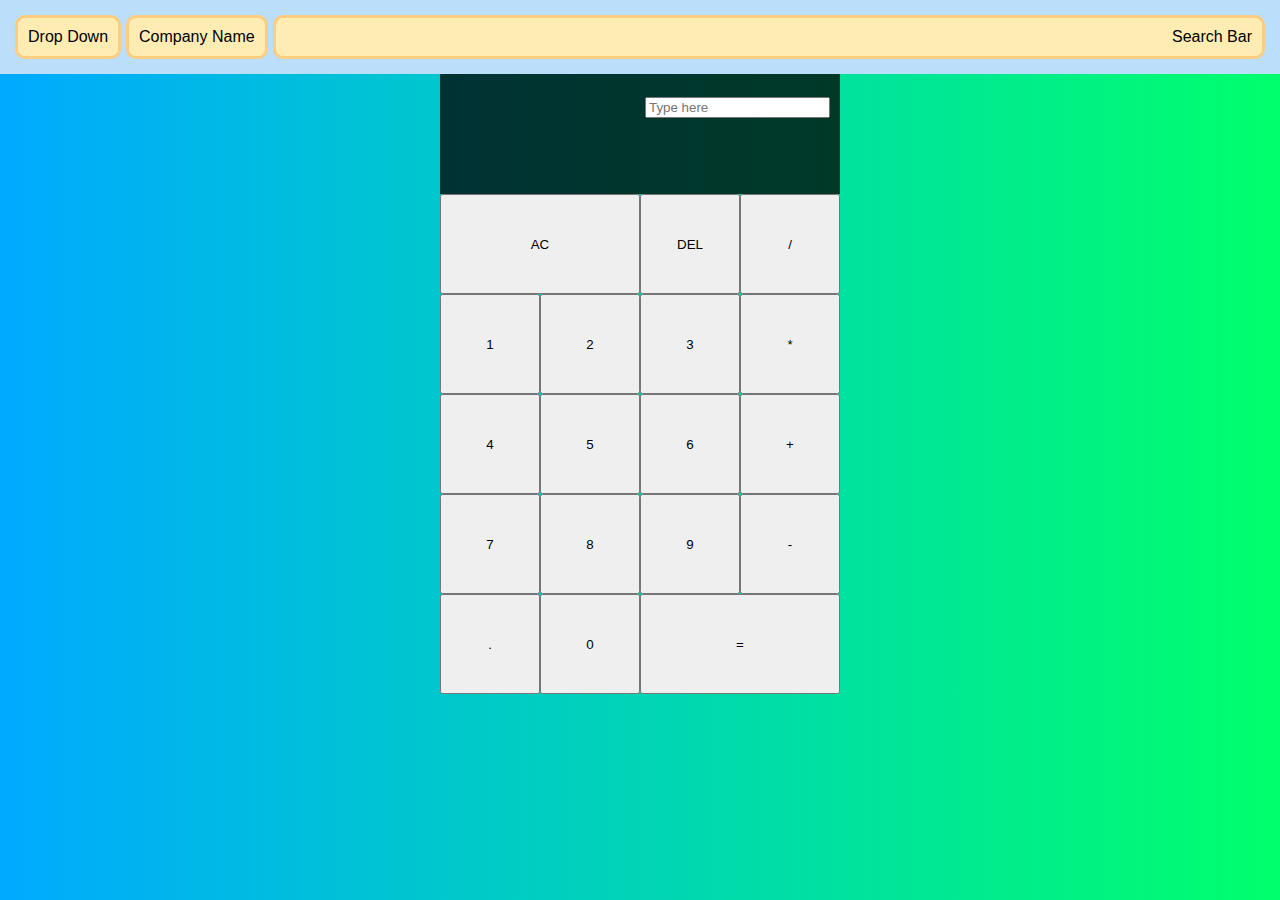
==== testingFolder/testing.html @ 9297c061 "Testing Folder Added" ====
<!DOCTYPE html>
<html lang="en">
<head>
    <meta charset="UTF-8">
    <meta name="viewport" content="width=device-width, initial-scale=1.0">
    <title>Calculator</title>
    <link rel="stylesheet" href="testing.css">
    <script src="testing.js" defer></script>
</head>
<body>
    
    <!--Section 1: Header (Start)-->
    <header>
        <div class="headercontainer">
            <div class="item1">Drop Down</div>
            <div class="item2">Company Name</div>
            <div class="item3">Search Bar</div>     
        </div>
    </header>
    <!--Section 1: Header (End)-->

    <!--Section 2: Body(1) (Start)-->
    <div class="calculator-grid">
        <div class="output">
            <input type="text" id="userInput" placeholder="Type here">
            <div data-previous-operand class="previous-operand"></div>
            <div data-current-operand class="current-operand"></div>
        </div>
        <button data-all-clear class="span-two">AC</button>
        <button data-delete>DEL</button>
        <button data-operation>/</button>
        <button data-number>1</button>
        <button data-number>2</button>
        <button data-number>3</button>
        <button data-operation>*</button>
        <button data-number>4</button>
        <button data-number>5</button>
        <button data-number>6</button>
        <button data-operation>+</button>
        <button data-number>7</button>
        <button data-number>8</button>
        <button data-number>9</button>
        <button data-operation>-</button>
        <button data-number>.</button>
        <button data-number>0</button>
        <button data-equals class="span-two">=</button>
    </div>
    <!--Section 2: Body(1) (End)-->
    
</body>
</html>
---- testingFolder/testing.css ----
/* Section 1: Header (Below) */
.headercontainer {
  display: flex;
  align-items: stretch; 
  flex-direction: row; 
  flex-wrap: nowrap;  
  background-color: #bbdefb;
  height: 100%;
  padding: 15px;
  gap: 5px;
}
.headercontainer > div{
  background: #ffecb3;
  border: 3px solid #ffcc80;
  border-radius: 10px;
  padding: 10px;
}
.item1 { 
  align-self: flex-start;
}         
.item2 { 
  align-self: flex-start;
}        
.item3 { 
  text-align: end;
  flex-grow: 1;
  align-self: baseline;
}
/* Section 1: Header (Above) */

/* Section 2: Body(1) (Below) */
*, *::before, *::after{
box-sizing: border-box;
font-family: sans-serif;
font-weight: normal;
}
body{
padding: 0;
margin: 0%;
background: linear-gradient(to right, #00AAFF, #00FF6C);
}
.calculator-grid{
display: grid;
justify-content: center;
align-content: center;
min-height: 100%;
grid-template-columns: repeat(4, 100px);
grid-template-rows: minmax(120px, auto) repeat(5, 100px);
}
.calculator-grid > buttons {
cursor: pointer;
font-size: 2rem;
border: 1px solid white;
outline: none;
background-color: rgba(255, 255, 255, .75);
}
.calculator-grid > button:hover {
background-color: rgba(255, 255, 255, .9);
}
.span-two{
grid-column: span 2;
}
.output{
grid-column: 1 / -1;
background-color: rgba(0, 0, 0, .75);
display: flex;
align-items: flex-end;
justify-content: space-around;
flex-direction: column;
padding: 10px;
word-wrap: break-word;
word-break: break-all;
}
.output .previous-operand{
color: rgba(255, 255, 255, .75);
font-size: 1.5rem;
}
.output .current-operand{
color: rgba(255, 255, 255, .75);
font-size: 2.5rem;
}
/* Section 2: Body(1) (Above) */
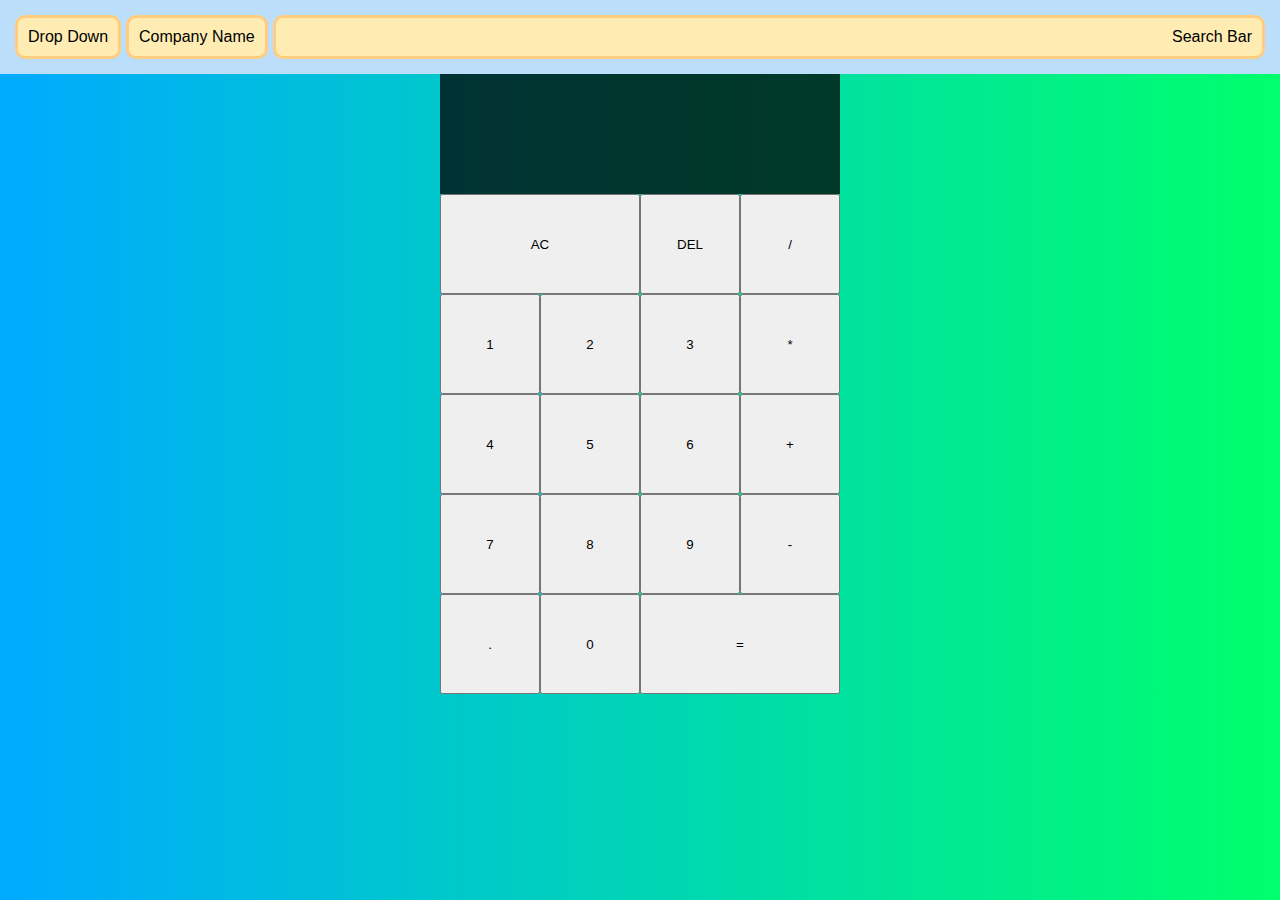
==== commit 53da6b03: "Last Update" ====
--- a/testingFolder/testing.html
+++ b/testingFolder/testing.html
@@ -22,9 +22,8 @@
     <!--Section 2: Body(1) (Start)-->
     <div class="calculator-grid">
         <div class="output">
-            <input type="text" id="userInput" placeholder="Type here">
             <div data-previous-operand class="previous-operand"></div>
-            <div data-current-operand class="current-operand"></div>
+            <div data-current-operand class="current-operand" id="userInput"></div>
         </div>
         <button data-all-clear class="span-two">AC</button>
         <button data-delete>DEL</button>
